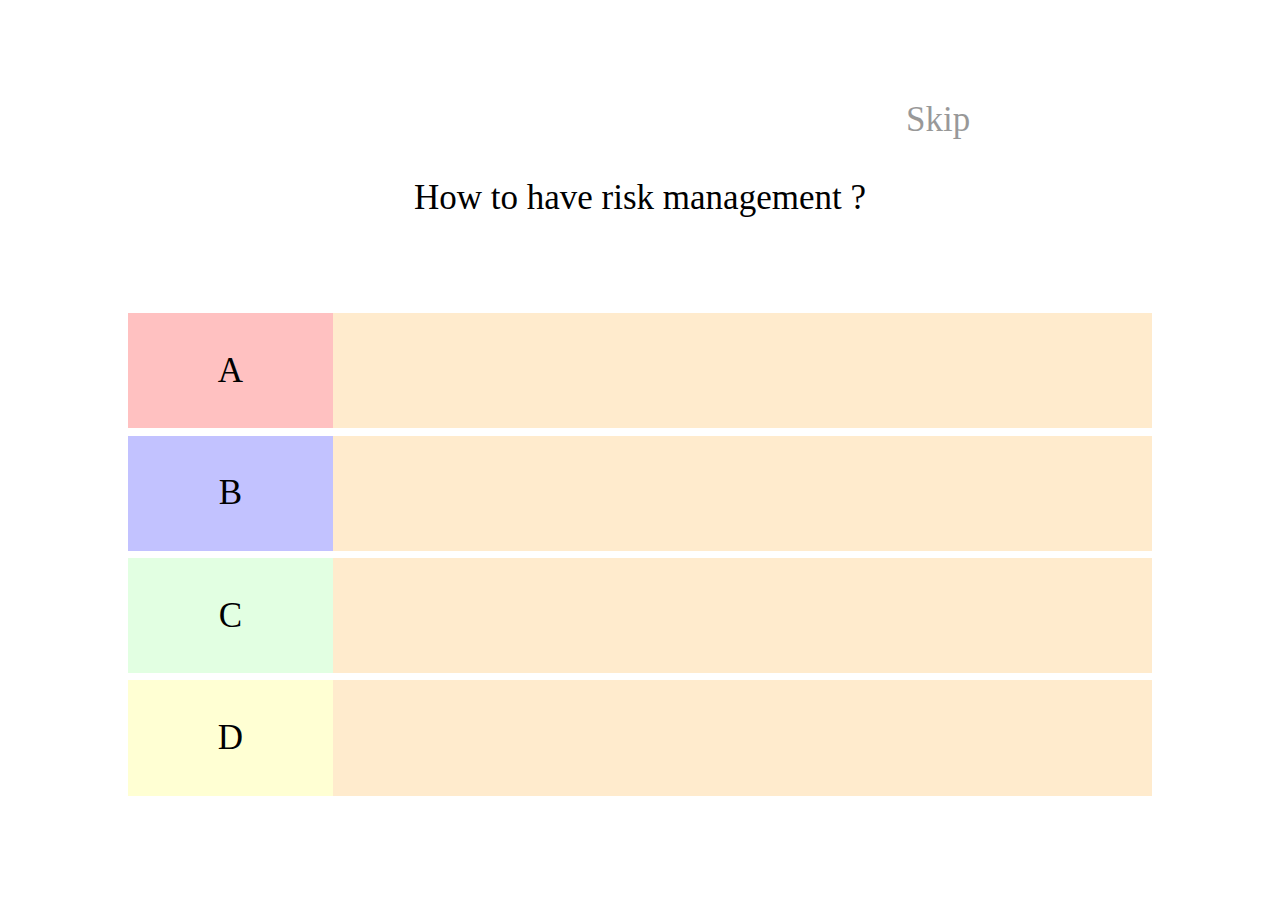
==== kerry.html @ 6f0866bf "hihi" ====
<!DOCTYPE html>
<html lang="en">
<head>
    <meta charset="UTF-8">
    <meta name="viewport" content="width=device-width, initial-scale=1.0">
    <meta http-equiv="X-UA-Compatible" content="ie=edge">
    <title>Document</title>
    <link rel="stylesheet" href="quiz.css">

</head>
<body>

    <section id="quizcontainer">

        <div class="wrapper">
            <div id="submit">
                Skip
            </div>

        

        <div id="questioncontainer">
            first question

        </div>
        <div class="answercontainer" >
            <div class="choiceprefix" id="choiceprefixA">
                A

            </div>
            <div class="choicetext" id="0">
                Text of A 

            </div>
           
        </div>
        
        <div class="answercontainer">
            <div class="choiceprefix" id="choiceprefixB">
                B

            </div>
            <div class="choicetext" id="1">
              text of B 
            </div>
        </div>
        <div class="answercontainer">
            <div class="choiceprefix" id="choiceprefixC">
                C

            </div>
            <div class="choicetext" id="2">
                text of c 

            </div>
        </div>
        <div class="answercontainer">
            <div class="choiceprefix" id="choiceprefixD">
                D

            </div>
            <div class="choicetext" id="3">
                text fo D 

            </div>
        </div>
    </div>

    </section>
    
</body>
<script src="kerry.js"></script>
</html>
---- quiz.css ----
:root{
    font-size: 50px;
}

*{
    margin:0;
    padding:0;
    font-size: 35px;
}
.wrapper{
height:80%;
width:80%;

display: block;
margin: auto;
display: grid;
grid-template-rows: 30% 16% 16% 16% 16%;
grid-row-gap: 1%;
}

#quizcontainer{
    height:100vh;
    width:100vw;
    
   
    
   
    display: flex;
    margin: auto;
}
@media only screen and (max-width: 450px) {
    *{
        font-size: 15px;
    }
    
    .wrapper{
     position: absolute;
     top:1%;
      height: 80%;
      width:90%;
      
    }
    :root{
        font-size: 40px;
    }
  }

  #submit{
      position: absolute;
      left:70%;
      top:10%;
      
      padding:5px;
      width:20%;
      height:20%;
      margin:5px;
      opacity: 0.4;
  }
  @media only screen and (max-width: 450px) {
    #submit{
     
      width:60%;
      position: absolute;
      left:30%;
      top:100%;
      text-align: center;
      opacity: 0.4;
      
    }
    :root{
        font-size: 30px;
    }
  }


.answercontainer{
    display:grid;
    grid-template-columns: 20% 80%;
    text-align: center;
    align-items: center;
    grid-column-gap: 1%;
    background-color: blanchedalmond;


}
.answerexplanation{

    transition: ease-in-out;
    width:50%;
    height:70%;
    background-color: rgb(255, 251, 231);
    position:absolute;
    top:10%;
    left:20%;
    margin: auto;
    padding:10px;
    opacity: 1 ;
    z-index: 3;
    box-shadow:0 0 8px 10px rgb(65, 58, 58);
    
}
.choiceprefix{
    height: 100%;
    width: 100%;
    display:grid;
    align-items: center;
    
}
#questioncontainer{
    display: block;
    margin: auto;
}

#choiceprefixA{
    background-color: rgb(255, 193, 193);
}
#choiceprefixB{
    background-color: rgb(194, 194, 255);
}
#choiceprefixC{
    background-color: rgb(226, 255, 226);
}
#choiceprefixD{
    background-color: rgb(255, 255, 211);
}

.choicetext:hover{

cursor: pointer;
width:100%;
height:100%;
}

.choicetext{

    cursor: pointer;
    width:100%;
    height:100%;
    
    }


#questioncontainer{
    height:100%;
    width:100%;
    display: grid;
    justify-content: center;
    align-items: center;
    
}
.questionbuttonright{
    background-color: green;
}
.mask{
    position:fixed;
    width:200%;
    height:100%;
    opacity: 0.8;
    background-color: rgb(20, 20, 63);
    z-index: 2;
    bottom: 0%;
    
}

.green{
    background-color: rgb(188, 255, 161);
    width:auto;
    height:auto;
    position: absolute;
    top:70%;
    left:20%;
    opacity: 1 !important ;
    z-index: 4;
    
}
.red{
    background-color: rgb(253, 185, 165);
    width:90%;
    height:30%;
    position: absolute;
    top:65%;
}

.summarypage{
    width:100%;
    height:100%;
    display:grid;
    justify-content: center;
    align-items: center;
    background-color: blanchedalmond;
}
.final{
    background-color: rgb(255, 145, 102);
    display:grid;

}
.masterwrap{
    width:10%;
    height:20px;
    position: relative;

}

#title{
    height:200px;
    position: relative;
}
@media only screen and (max-width: 450px) {
    .wrapper{
    height:500px;
    width:100%;
      
    }
    :root{
        font-size: 30px;
    }
  }

  #end{
      height:200px;
      width:100%;
      background-color: chartreuse;
      margin-top: 20%;
  }
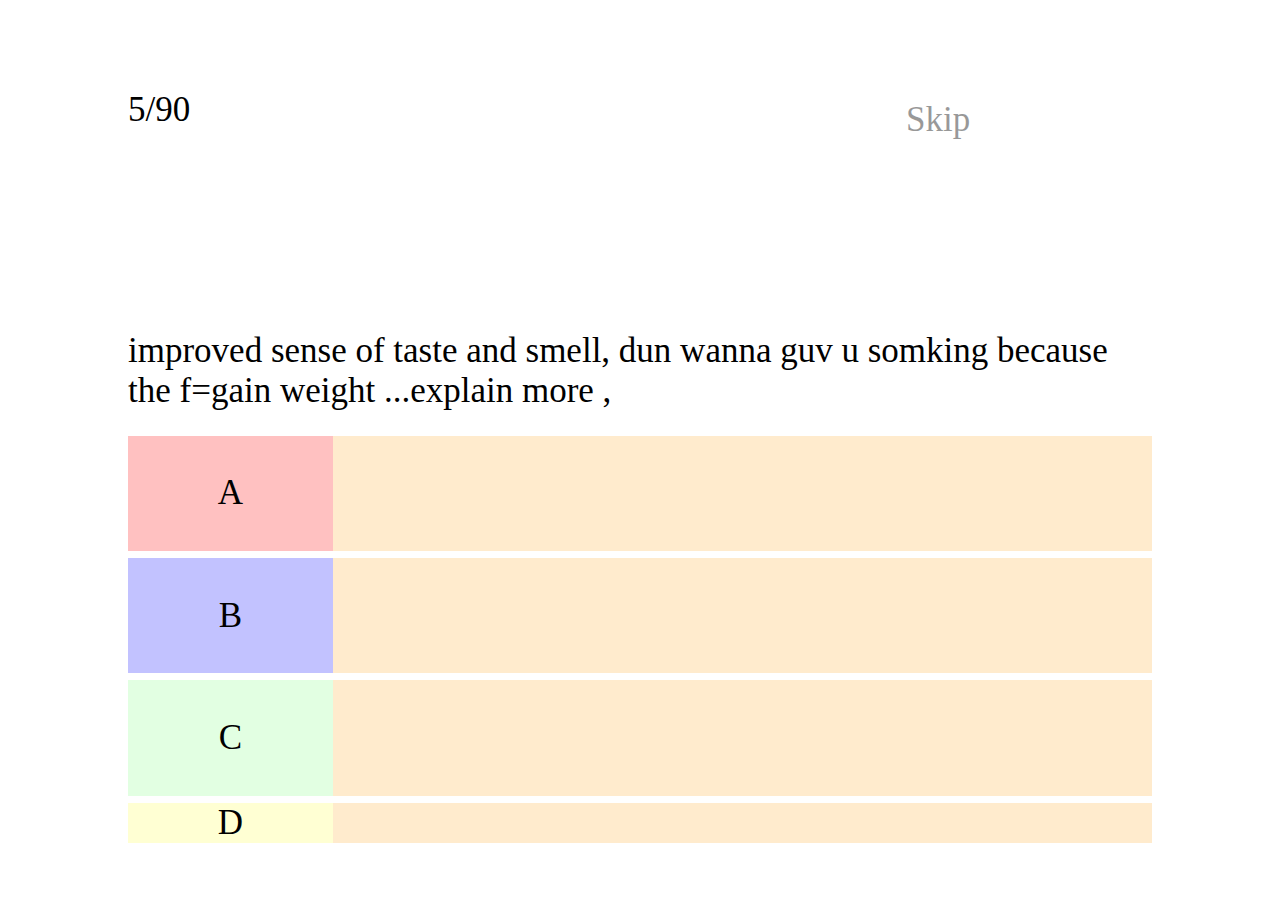
==== commit 1c423076: "hiih:" ====
--- a/kerry.html
+++ b/kerry.html
@@ -15,6 +15,9 @@
         <div class="wrapper">
             <div id="submit">
                 Skip
+            </div>
+            <div id="progress">
+                5/90
             </div>
 
         
--- a/quiz.css
+++ b/quiz.css
@@ -6,6 +6,10 @@
     margin:0;
     padding:0;
     font-size: 35px;
+}
+
+#progress{
+    height: 10%;
 }
 .wrapper{
 height:80%;
@@ -62,7 +66,7 @@
       width:60%;
       position: absolute;
       left:30%;
-      top:100%;
+     
       text-align: center;
       opacity: 0.4;
       
